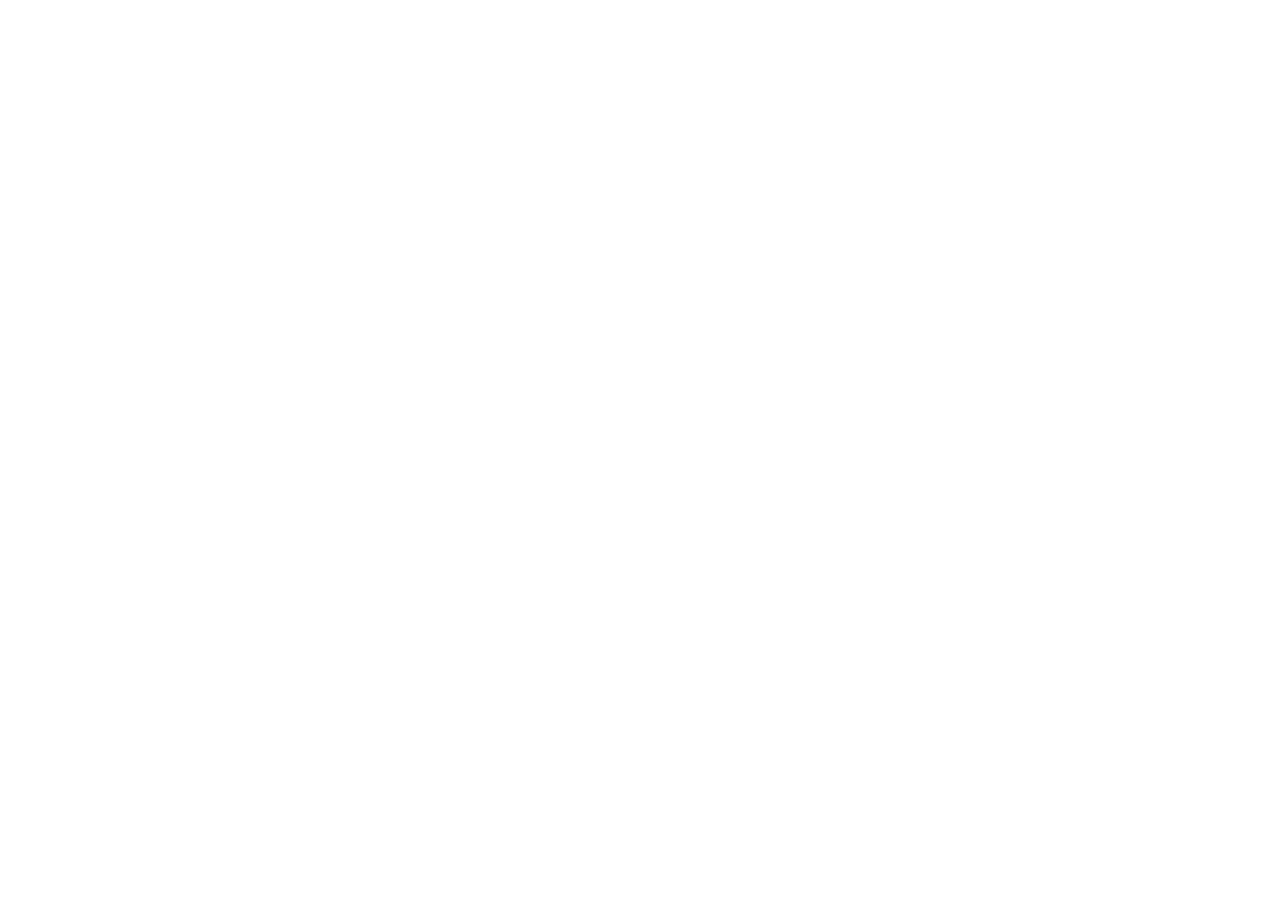
==== index.html @ dad74e12 "huh" ====
<!DOCTYPE html>
<html lang="en">
<head>
    <meta charset="UTF-8">
    <meta http-equiv="X-UA-Compatible" content="IE=edge">
    <meta name="viewport" content="width=device-width, initial-scale=1.0">
    <title>Document</title>
</head>
<body>
   <img src="/Users/graysonbloskas/Documents/code/waterbois/waterbois.png" alt=""> 
</body>
</html>
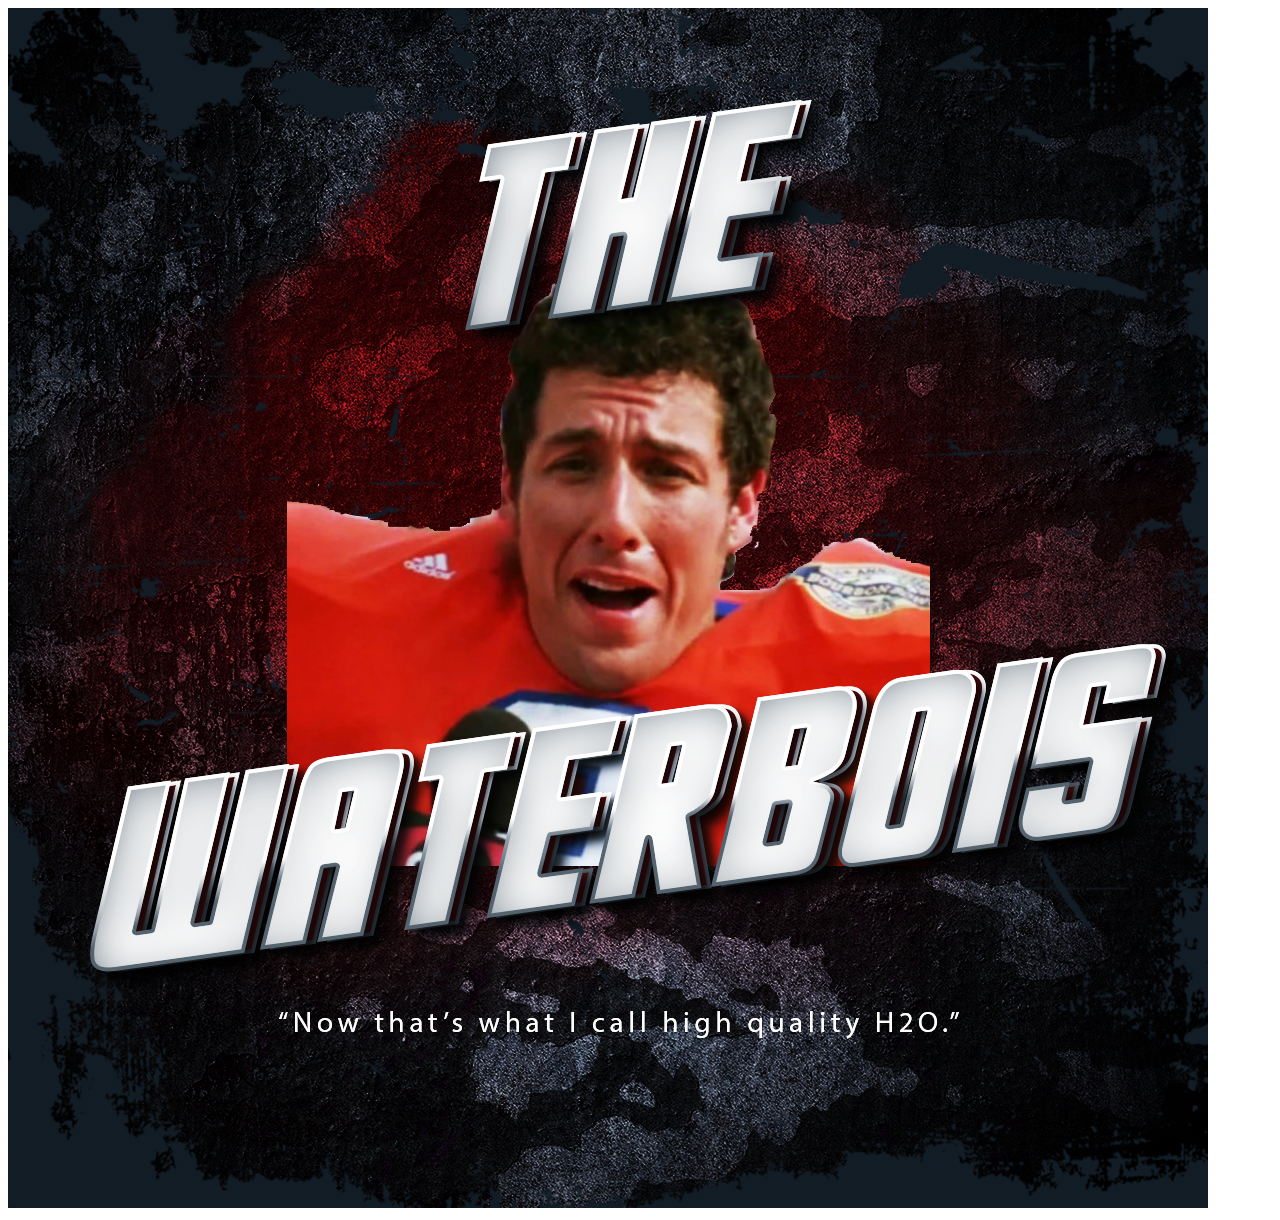
==== commit 27c20364: "fix" ====
--- a/index.html
+++ b/index.html
@@ -7,6 +7,6 @@
     <title>Document</title>
 </head>
 <body>
-   <img src="/Users/graysonbloskas/Documents/code/waterbois/waterbois.png" alt=""> 
+   <img src="waterbois.png" alt=""> 
 </body>
 </html>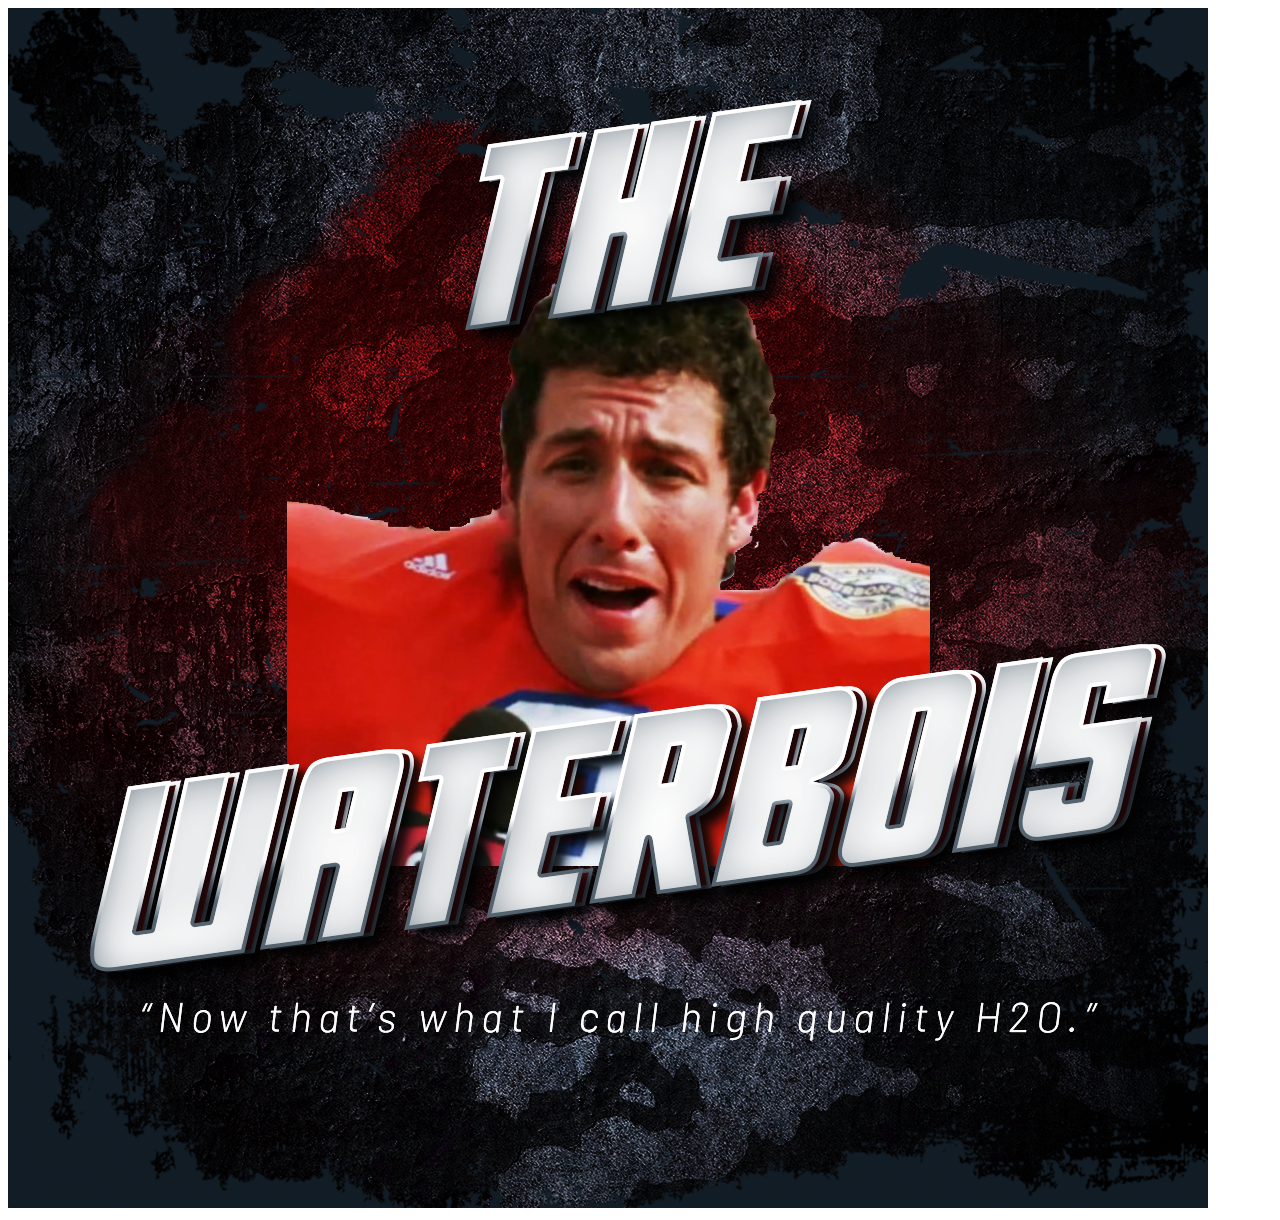
==== commit e75ca891: "updated image" ====
--- a/index.html
+++ b/index.html
@@ -7,6 +7,6 @@
     <title>Document</title>
 </head>
 <body>
-   <img src="waterbois.png" alt=""> 
+   <img src="thewaterbois.png" alt=""> 
 </body>
 </html>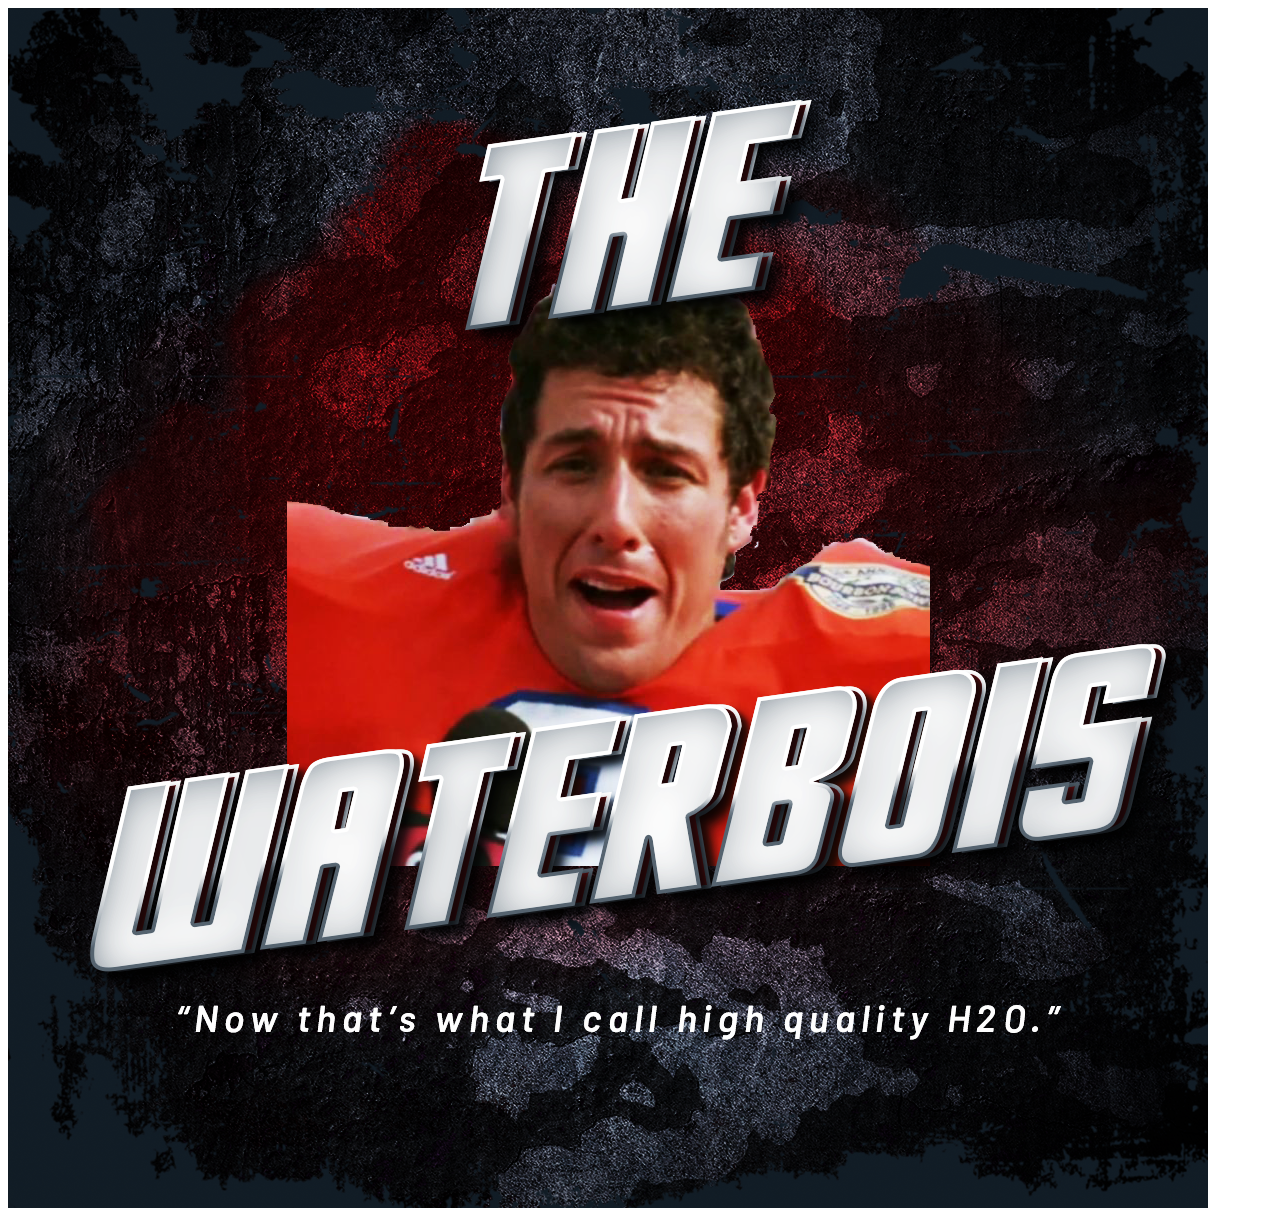
==== commit 440b1fcf: "pic fix" ====
--- a/index.html
+++ b/index.html
@@ -7,6 +7,6 @@
     <title>Document</title>
 </head>
 <body>
-   <img src="thewaterbois.png" alt=""> 
+   <img src="thewaterbois1.png" alt=""> 
 </body>
 </html>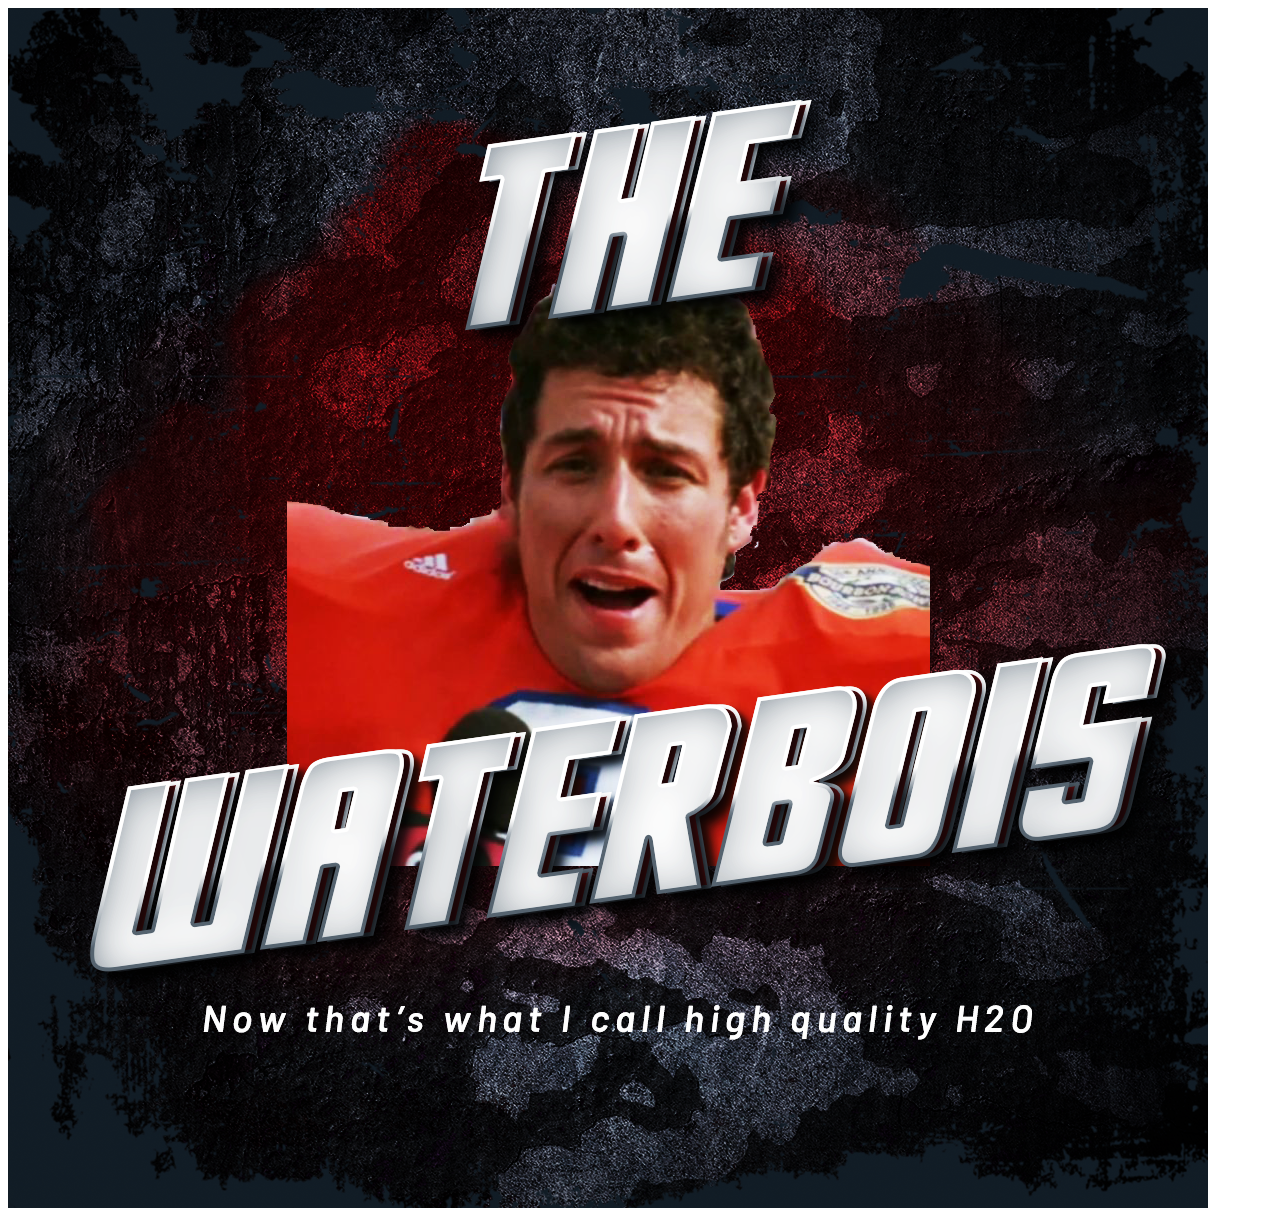
==== commit 50a2a765: "pic fix" ====
--- a/index.html
+++ b/index.html
@@ -7,6 +7,6 @@
     <title>Document</title>
 </head>
 <body>
-   <img src="thewaterbois1.png" alt=""> 
+   <img src="thewaterbois.png" alt=""> 
 </body>
 </html>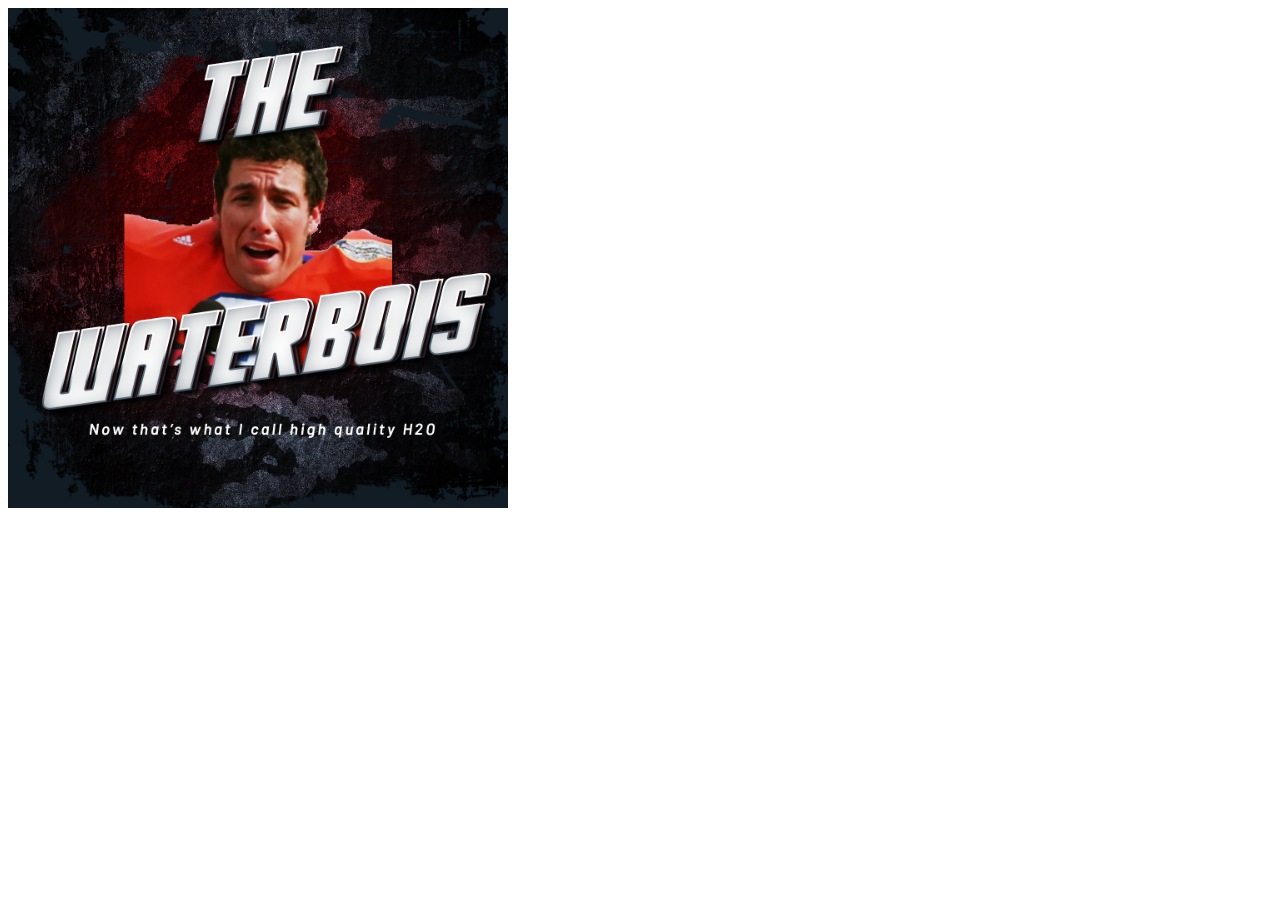
==== commit b400460c: "file size" ====
--- a/index.html
+++ b/index.html
@@ -4,9 +4,10 @@
     <meta charset="UTF-8">
     <meta http-equiv="X-UA-Compatible" content="IE=edge">
     <meta name="viewport" content="width=device-width, initial-scale=1.0">
+    <link rel="stylesheet" href="style.css">
     <title>Document</title>
 </head>
 <body>
-   <img src="thewaterbois.png" alt=""> 
+   <img src="thewaterbois.png" alt="" class="thewaterbois"> 
 </body>
 </html>--- a/style.css
+++ b/style.css
@@ -0,0 +1,4 @@
+.thewaterbois {
+    width: 500px;
+    height: 500px;
+}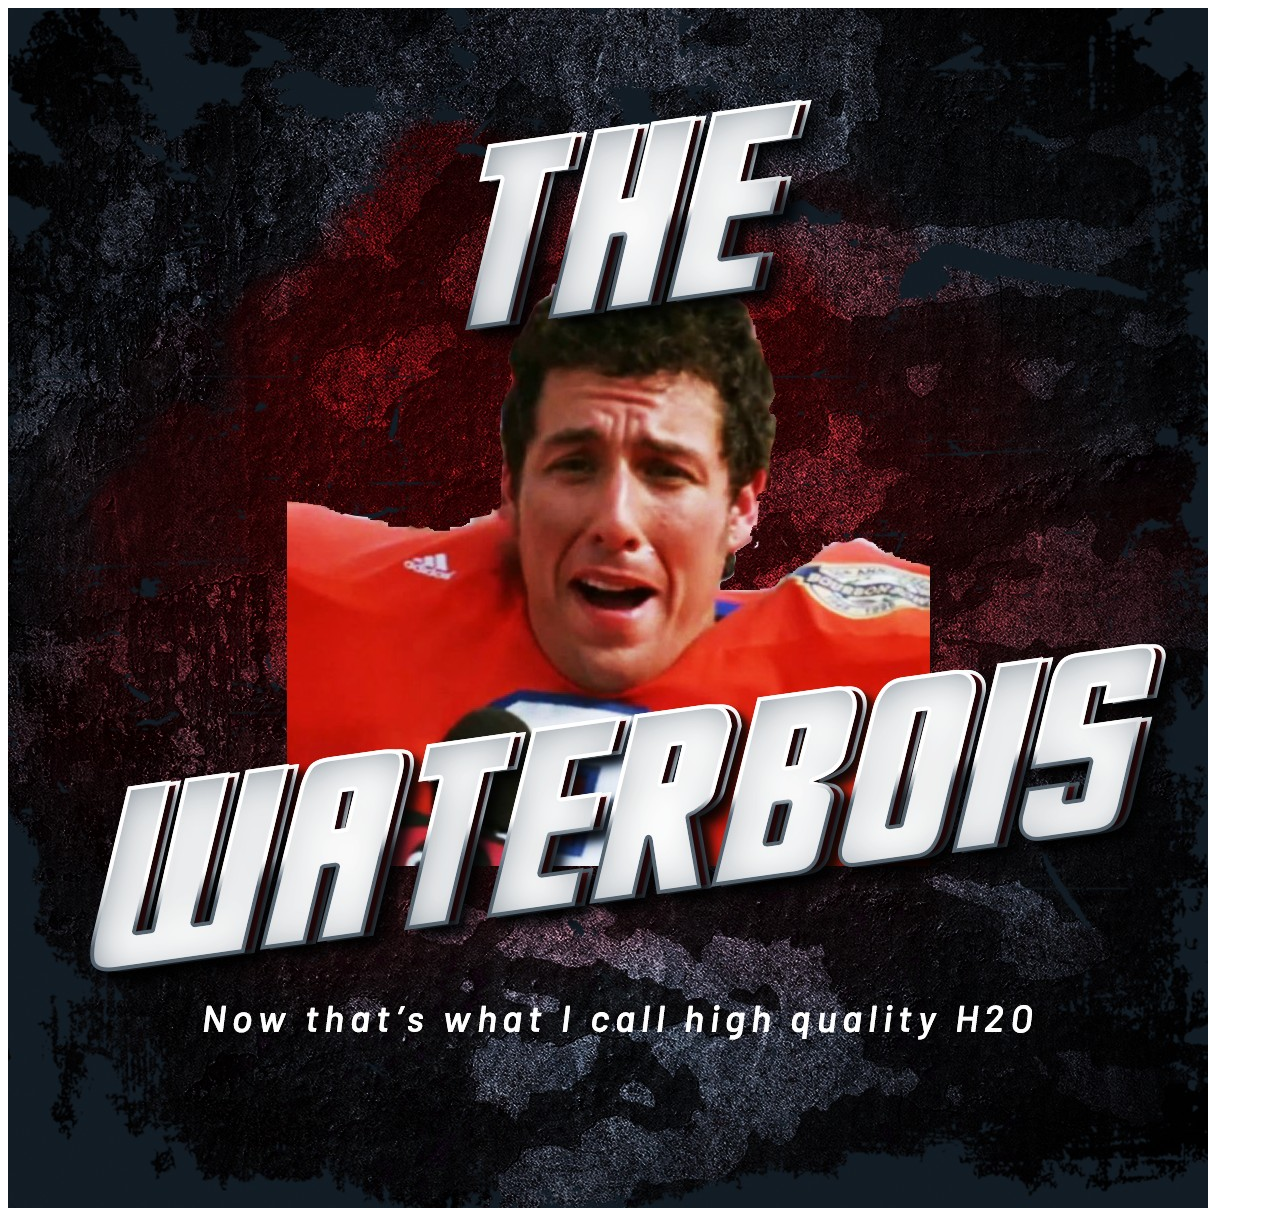
==== commit bd58e7cb: "file size 2" ====
--- a/index.html
+++ b/index.html
@@ -8,6 +8,6 @@
     <title>Document</title>
 </head>
 <body>
-   <img src="thewaterbois.png" alt="" class="thewaterbois"> 
+   <img src="thewaterbois.jpg" alt="" class="thewaterbois"> 
 </body>
 </html>